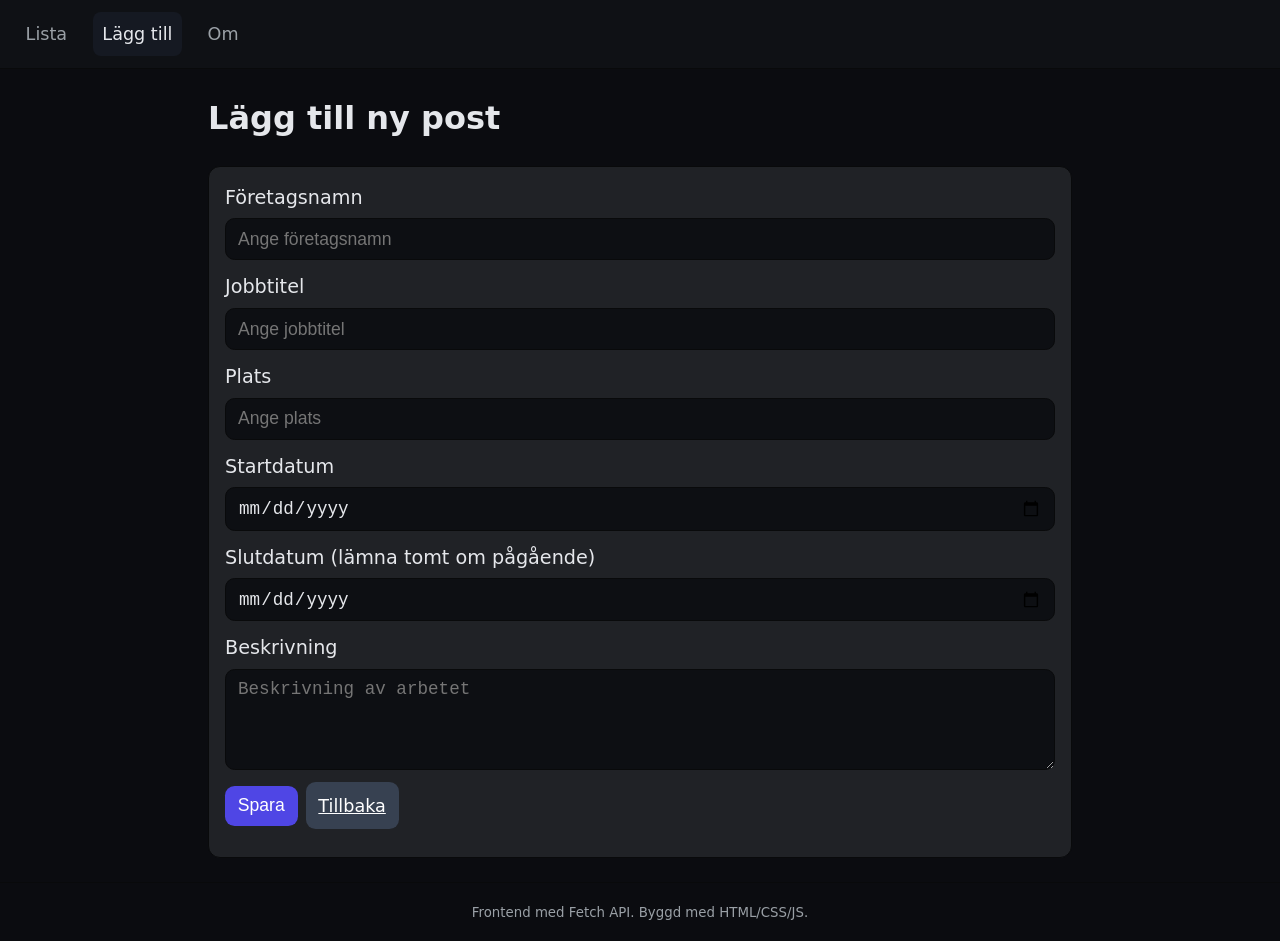
==== add.html @ 02e76948 "startar upp projektet. Har kopierat grundstruktur från moment2_2" ====
<!DOCTYPE html>
<html lang="sv">
  <head>
    <meta charset="utf-8" />
    <meta name="viewport" content="width=device-width, initial-scale=1" />
    <title>Lägg till - Fetch API demo</title>
    <link rel="stylesheet" href="./assets/css/styles.css" />
  </head>
  <body>
    <header class="site-header">
      <nav class="nav">
        <a href="./index.html" class="nav__link">Lista</a>
        <a href="./add.html" class="nav__link nav__link--active">Lägg till</a>
        <a href="./about.html" class="nav__link">Om</a>
      </nav>
    </header>

    <main class="container">
      <h1>Lägg till ny post</h1>

      <form id="addForm" class="card form">
        <label class="form__field">
          <span>Företagsnamn</span>
          <input
            id="companyname"
            name="companyname"
            type="text"
            required
            placeholder="Ange företagsnamn"
          />
        </label>
        <label class="form__field">
          <span>Jobbtitel</span>
          <input
            id="jobtitle"
            name="jobtitle"
            type="text"
            required
            placeholder="Ange jobbtitel"
          />
        </label>
        <label class="form__field">
          <span>Plats</span>
          <input
            id="location"
            name="location"
            type="text"
            required
            placeholder="Ange plats"
          />
        </label>
        <label class="form__field">
          <span>Startdatum</span>
          <input id="startdate" name="startdate" type="date" required />
        </label>
        <label class="form__field">
          <span>Slutdatum (lämna tomt om pågående)</span>
          <input id="enddate" name="enddate" type="date" />
        </label>
        <label class="form__field">
          <span>Beskrivning</span>
          <textarea
            id="description"
            name="description"
            rows="4"
            required
            placeholder="Beskrivning av arbetet"
          ></textarea>
        </label>
        <div class="form__actions">
          <button type="submit" class="button">Spara</button>
          <a class="button button--secondary" href="./index.html">Tillbaka</a>
        </div>
        <output id="formStatus" class="muted" role="status"></output>
      </form>
    </main>

    <footer class="site-footer muted">
      <small>Frontend med Fetch API. Byggd med HTML/CSS/JS.</small>
    </footer>

    <script src="./assets/js/config.js" defer></script>
    <script src="./assets/js/api.js" defer></script>
    <script src="./assets/js/add.js" defer></script>
  </body>
</html>
---- assets/css/styles.css ----
:root {
  --bg: #0b0c10;
  --card: #202226;
  --text: #e5e7eb;
  --muted: #9aa0a6;
  --primary: #4f46e5;
  --danger: #dc2626;
  --border: #090a0b;
}

* {
  box-sizing: border-box;
}
html,
body {
  height: 100%;
}
body {
  margin: 0;
  font-family: system-ui, -apple-system, Segoe UI, Roboto, Helvetica, Arial,
    sans-serif;
  background: var(--bg);
  color: var(--text);
  line-height: 1.6;
}

p {
  font-size: 1.2rem;
}

.container {
  max-width: 56rem;
  margin: 1.5rem auto;
  padding: 0 1rem;
}
.muted {
  color: var(--muted);
}
.error {
  color: #fca5a5;
}

.site-header {
  background: #0f1115;
  border-bottom: 1px solid var(--border);
}
.nav {
  display: flex;
  gap: 1rem;
  padding: 0.75rem 1rem;
  align-items: center;
  font-size: 1.1rem;
}
.nav__link {
  color: var(--muted);
  text-decoration: none;
  padding: 0.5rem 0.6rem;
  border-radius: 0.5rem;
}
.nav__link--active,
.nav__link:hover {
  color: var(--text);
  background: #151922;
}

.site-footer {
  border-top: 1px solid var(--border);
  padding: 1rem;
  text-align: center;
}

.card {
  background: var(--card);
  border: 1px solid var(--border);
  border-radius: 0.75rem;
  padding: 1rem;
}

/* about-sidan */
.card h1,
.card h2,
.card h3 {
  line-height: 1.3;
  margin-top: 0.25rem;
  margin-bottom: 0.75rem;
}

.card p {
  margin: 0 0 0.9rem;
}

.card ul {
  margin: 0.5rem 0 1rem;
  padding-left: 1.25rem;
}

.card li {
  margin: 0.25rem 0;
}

.card code {
  background: #0f1117;
  border: 1px solid var(--border);
  padding: 0 0.35rem;
  border-radius: 0.35rem;
  font-family: ui-monospace, SFMono-Regular, Menlo, Monaco, Consolas,
    "Liberation Mono", "Courier New", monospace;
}

.controls {
  margin-bottom: 1rem;
}
.button {
  background: var(--primary);
  color: white;
  border: none;
  border-radius: 0.6rem;
  padding: 0.6rem 0.8rem;
  cursor: pointer;
  font-size: 1.1rem;
}
.button--secondary {
  background: #374151;
}
.button--danger {
  background: var(--danger);
}
.button:disabled {
  opacity: 0.7;
  cursor: not-allowed;
}

.list {
  list-style: none;
  margin: 0;
  padding: 0;
  display: grid;
  gap: 0.5rem;
}
.list__item {
  display: flex;
  align-items: center;
  justify-content: space-between;
  gap: 1rem;
  padding: 1.2rem;
  border: 1px solid #545557;
  border-radius: 0.6rem;
  background-color: #34383d;
}
.list__content {
  display: grid;
  gap: 0.2rem;
}
.list__actions {
  display: flex;
  gap: 0.5rem;
}

.form {
  display: grid;
  gap: 0.75rem;
  font-size: 1.2rem;
}
.form__field {
  display: grid;
  gap: 0.3rem;
}
.form__field input,
.form__field textarea {
  background: #0d0f13;
  color: var(--text);
  border-radius: 0.6rem;
  border: 1px solid var(--border);
  padding: 0.6rem 0.75rem;
  font-size: 1.1rem;
}
.form__actions {
  display: flex;
  gap: 0.5rem;
  align-items: center;
}
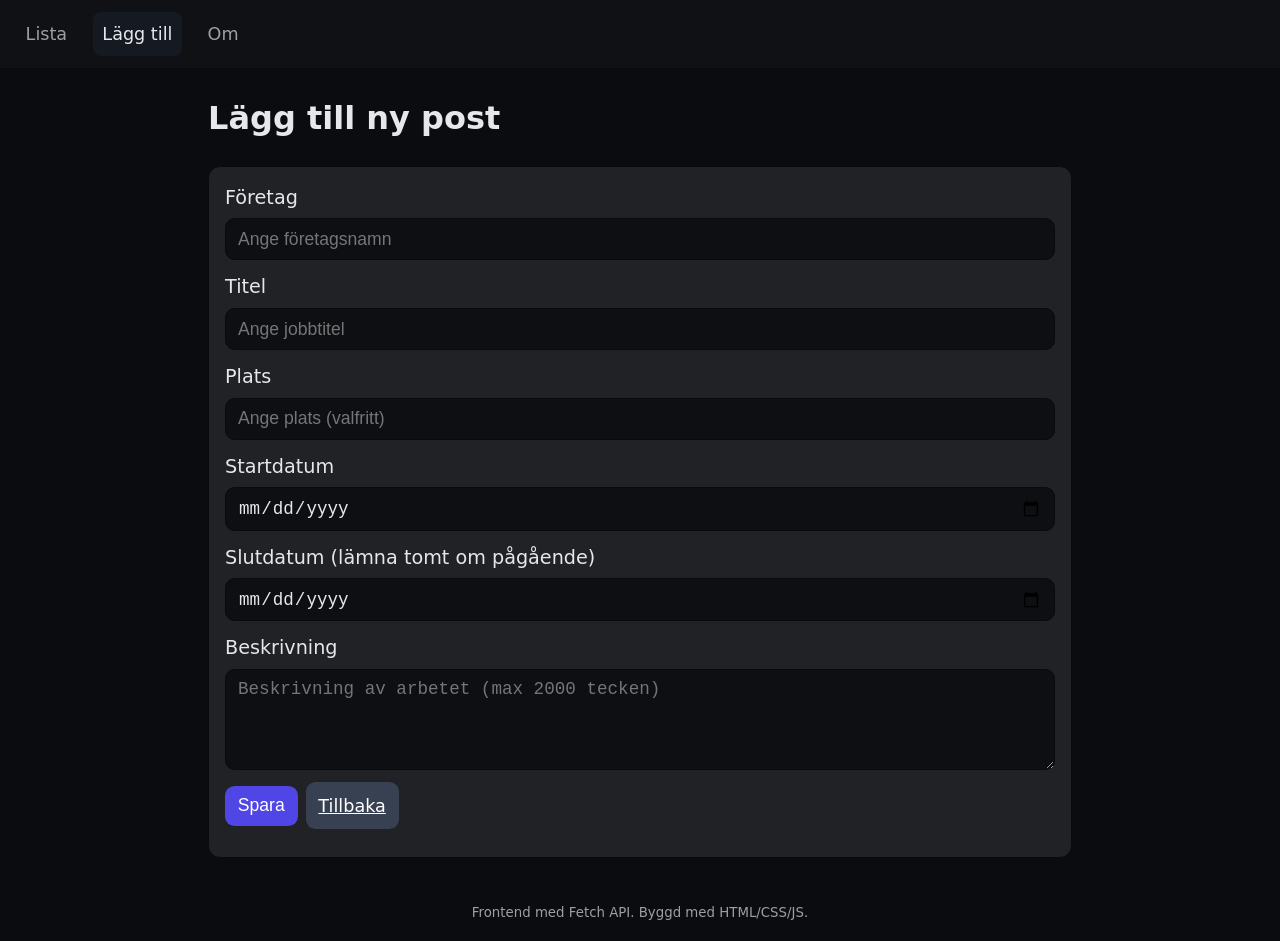
==== commit 4a19eedc: "Uppdaterat config, formulärfält och JavaScript för rätt backend (company, title, startDate, endDate," ====
--- a/add.html
+++ b/add.html
@@ -20,20 +20,20 @@
 
       <form id="addForm" class="card form">
         <label class="form__field">
-          <span>Företagsnamn</span>
+          <span>Företag</span>
           <input
-            id="companyname"
-            name="companyname"
+            id="company"
+            name="company"
             type="text"
             required
             placeholder="Ange företagsnamn"
           />
         </label>
         <label class="form__field">
-          <span>Jobbtitel</span>
+          <span>Titel</span>
           <input
-            id="jobtitle"
-            name="jobtitle"
+            id="title"
+            name="title"
             type="text"
             required
             placeholder="Ange jobbtitel"
@@ -45,17 +45,16 @@
             id="location"
             name="location"
             type="text"
-            required
-            placeholder="Ange plats"
+            placeholder="Ange plats (valfritt)"
           />
         </label>
         <label class="form__field">
           <span>Startdatum</span>
-          <input id="startdate" name="startdate" type="date" required />
+          <input id="startDate" name="startDate" type="date" required />
         </label>
         <label class="form__field">
           <span>Slutdatum (lämna tomt om pågående)</span>
-          <input id="enddate" name="enddate" type="date" />
+          <input id="endDate" name="endDate" type="date" />
         </label>
         <label class="form__field">
           <span>Beskrivning</span>
@@ -64,7 +63,8 @@
             name="description"
             rows="4"
             required
-            placeholder="Beskrivning av arbetet"
+            maxlength="2000"
+            placeholder="Beskrivning av arbetet (max 2000 tecken)"
           ></textarea>
         </label>
         <div class="form__actions">
